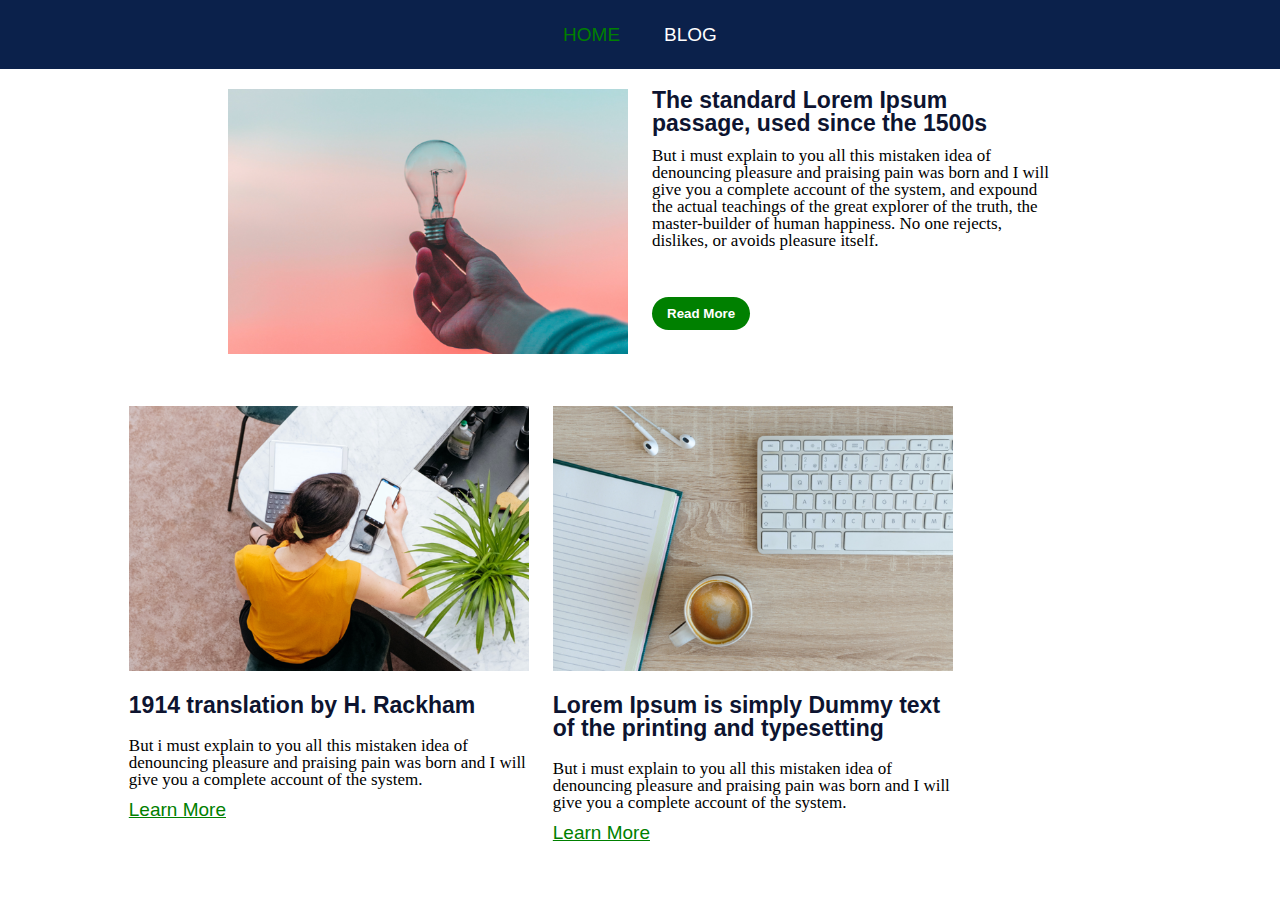
==== blog.html @ 9a8b85b6 "Completed checkpoint-1" ====
<!DOCTYPE html>
<html lang="en">
<head>
    <meta charset="UTF-8">
    <meta http-equiv="X-UA-Compatible" content="IE=edge">
    <meta name="viewport" content="width=device-width, initial-scale=1.0">
    <title>Document</title>
    <link rel="stylesheet" href="stylesheet/style.css">
</head>
<body>
    <header>
        <a href="index.html" class="color-green">HOME</a>
        <a href="blog.html" class="color-white" >BLOG</a>
    </header>
    <section class="main-box">
        <img src="images/pic01.png" class="image-one">
        <article class="container">
            <h4>The standard Lorem Ipsum passage, used since the 1500s </h4>
            <p>But i must explain to you all this mistaken idea of denouncing pleasure and praising pain was born and I will give you a complete account of the system, and expound the actual teachings of the great explorer of the truth, the master-builder of human happiness. No one rejects, dislikes, or avoids pleasure itself. </p>
            
            <button>Read More</button>
        </article>
    </section>
    <section class="parent-box">
        <article class="container ">
            <img src="images/pic03.png" class="image-two">
            <h5>1914 translation by H. Rackham</h5>
           <p>But i must explain to you all this mistaken idea of denouncing pleasure and praising pain was born and I will give you a complete account of the system.</p>
            <nav>
             <a href="#" class="link">Learn More</a>
            </nav>
        </article>
      
        <article class="container ">
            <img src="images/pic02.png" class="image-two">
            <h5>Lorem Ipsum is simply Dummy text of the printing and typesetting</h5>
           <p>But i must explain to you all this mistaken idea of denouncing pleasure and praising pain was born and I will give you a complete account of the system.</p>
            <nav>
              <a href="#" class="link">Learn More</a>
            </nav>
        </article>
      
         
    </section>
</body>
</html>
---- stylesheet/style.css ----
html,
body,
div,
span,
applet,
object,
iframe,
h1,
h2,
h3,
h4,
h5,
h6,
p,
blockquote,
pre,
a,
abbr,
acronym,
address,
big,
cite,
code,
del,
dfn,
em,
img,
ins,
kbd,
q,
s,
samp,
small,
strike,
strong,
sub,
sup,
tt,
var,
b,
u,
i,
center,
dl,
dt,
dd,
ol,
ul,
li,
fieldset,
form,
label,
legend,
table,
caption,
tbody,
tfoot,
thead,
tr,
th,
td,
article,
aside,
canvas,
details,
embed,
figure,
figcaption,
footer,
header,
hgroup,
menu,
nav,
output,
ruby,
section,
summary,
time,
mark,
audio,
video {
  margin: 0;
  padding: 0;
  border: 0;
  font-size: 100%;
  font: inherit;
  vertical-align: baseline;
}
/* HTML5 display-role reset for older browsers */
article,
aside,
details,
figcaption,
figure,
footer,
header,
hgroup,
menu,
nav,
section {
  display: block;
}
body {
  line-height: 1;
}
ol,
ul {
  list-style: none;
}
blockquote,
q {
  quotes: none;
}
blockquote:before,
blockquote:after,
q:before,
q:after {
  content: "";
  content: none;
}
table {
  border-collapse: collapse;
  border-spacing: 0;
}

/* CSS Styles*/
/* Home page start */
header{
  background-color: rgb(11,33,75);
  text-align: center;
  padding: 25px 0;

}
 a{
  
  font-size: 36px;
  padding: 0 16px;
 
}
.color-green{
  color: green;
  font-family: sans-serif;
  font-weight: 500;
  padding-right: 40px;
  text-decoration: none;
}
.color-white{
  color: white;
  font-family: sans-serif;
  font-weight: 500;
  text-decoration: none;
}
.boxes{
  width: 150px;
  height: 150px;
  background-color:#99D8CA;
  border: 15px solid #5873e2;
  outline: 8px solid #0D1430;
  box-shadow: 0 0 0 25px #90FFA9;
  border-radius: 5px;

}
h1, h2{
  text-align: center;
  margin: 20px 0;
  font-size: 36px;
}
h2{
  font-size: 24px;
  font-family: sans-serif;
}
.boxes{
  margin: 35px auto;
}
.circle-parent{
  text-align: center;
  padding: 20px 0;


}
.circle{
  width: 12px;
  height: 12px;
  display: inline-block;
  border-radius: 50%;
  margin: 0 7px;
  border: 1px solid black;
  font-weight: 900;
}
hr{
  width: 670px;
  border-style: dashed;
  border-width: 2px;
  border-color: slategrey;
}
.circle-one{
  background-color: #99D8CA ;
}
.circle-two{
  background-color: #0D1430;
}
.circle-three{
  background-color: #90FFA9;
}
.circle-four{
  background-color: #5873E2;
}
.big-container{
  width: 670px;
  height: auto;
  border: 2px solid black;
  margin: 40px auto;

}
h3{
  text-align: center;
  margin: 30px 0;
  font-size: 24px;
  font-family: sans-serif;
 }
 .box{
  width: 200px;
  height: 180px;
  background-color: rgb(218,224,250);
  display: inline-block;
  margin: 8px;
 }
 .border{
  border: 2px solid black;
 }
/* Blog page start */
.container{
  display: inline-block;
  width: 400px;
  vertical-align: top;
  margin: 0 0 20px 20px;
  text-align: left;

}
.image-one{
  width: 400px;
  height: auto;
}
.main-box{
  text-align: center;
  margin: 20px 0;
}
h4{
  font-size: 23px;
  font-weight: bolder;
  color: #0D1430;
  margin: 0 0 10px 0;
  font-family: sans-serif;
}
 
button{
  background-color: green;
  border: 0;
  margin: 36px 0;
  border-radius: 20px ;
  padding: 9px 15px ;
  color: white;
  font-weight: bold;
 

}
p{
  font-size: 17px;
  margin: 12px 0px;
}
.image-two{
  width: 400px;
  height: auto;
  
}

 .parent-box{
  width: 83%;
  margin: 0 auto;
 }
  a, .anchor{
  font-size: 19px;
  color: green;
  text-decoration: underline;
  font-family: sans-serif;
  padding: 0;

 }
 h5{
  color: #0D1430;
  font-size: 23px;
  font-weight: bolder;
  margin: 20px 0px;
  font-family: sans-serif;

 }
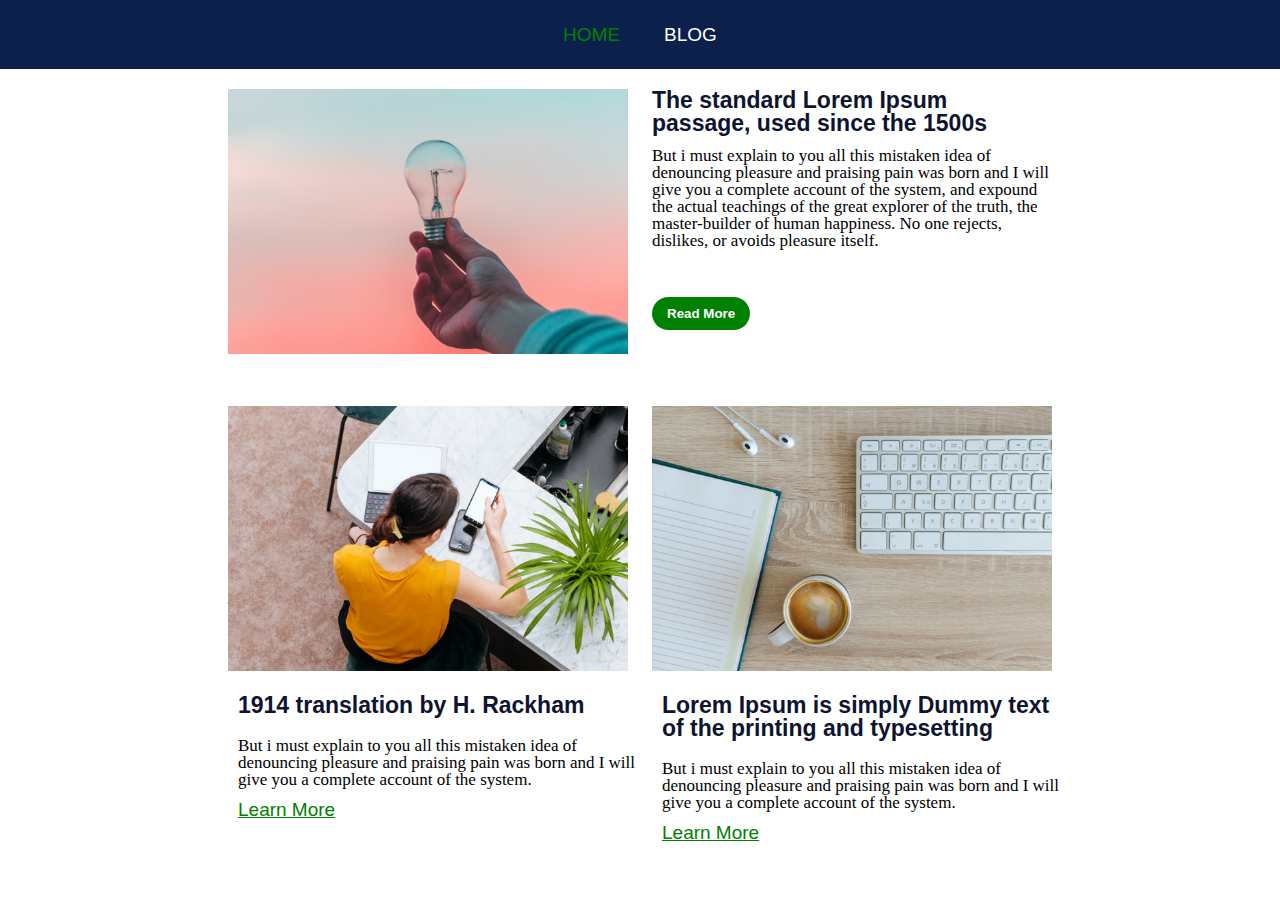
==== commit c3f1ce54: "update style.css" ====
--- a/blog.html
+++ b/blog.html
@@ -12,6 +12,9 @@
         <a href="index.html" class="color-green">HOME</a>
         <a href="blog.html" class="color-white" >BLOG</a>
     </header>
+    <main>
+
+ 
     <section class="main-box">
         <img src="images/pic01.png" class="image-one">
         <article class="container">
@@ -22,7 +25,7 @@
         </article>
     </section>
     <section class="parent-box">
-        <article class="container ">
+        <article class="container child-box">
             <img src="images/pic03.png" class="image-two">
             <h5>1914 translation by H. Rackham</h5>
            <p>But i must explain to you all this mistaken idea of denouncing pleasure and praising pain was born and I will give you a complete account of the system.</p>
@@ -31,7 +34,7 @@
             </nav>
         </article>
       
-        <article class="container ">
+        <article class="container  child-box">
             <img src="images/pic02.png" class="image-two">
             <h5>Lorem Ipsum is simply Dummy text of the printing and typesetting</h5>
            <p>But i must explain to you all this mistaken idea of denouncing pleasure and praising pain was born and I will give you a complete account of the system.</p>
@@ -42,5 +45,6 @@
       
          
     </section>
+</main>
 </body>
 </html>--- a/stylesheet/style.css
+++ b/stylesheet/style.css
@@ -229,6 +229,9 @@
   border: 2px solid black;
  }
 /* Blog page start */
+main{
+ text-align: center;
+}
 .container{
   display: inline-block;
   width: 400px;
@@ -270,13 +273,13 @@
 }
 .image-two{
   width: 400px;
-  height: auto;
+  margin-left: -10px;
   
 }
 
- .parent-box{
-  width: 83%;
-  margin: 0 auto;
+ 
+ .child-box{
+  width: 400px;
  }
   a, .anchor{
   font-size: 19px;
